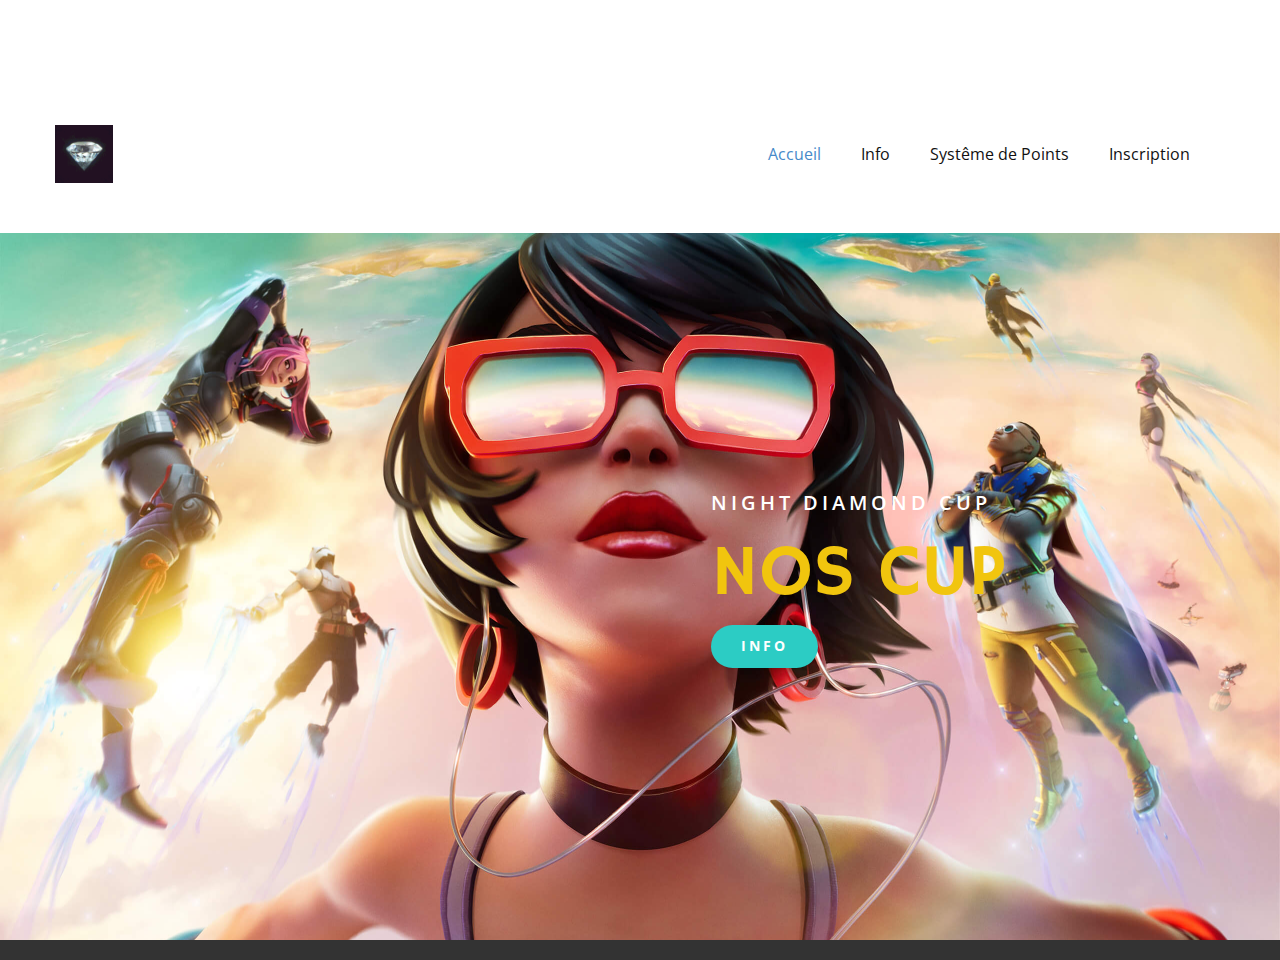
==== Accueil.html @ e15fab00 "Add files via upload" ====
<!DOCTYPE html>
<html style="font-size: 16px;">
  <head>
    <meta name="viewport" content="width=device-width, initial-scale=1.0">
    <meta charset="utf-8">
    <meta name="keywords" content="NOS CUP, ​Notre première cup sera en duo et rassemblera 49 duos, elle se passera en partie privé, 3 partied&amp;apos;échauffement pour commencer , puis 10 partie de pure cup et pour finir 2 partie de fun pour plus d&amp;apos;info , je vous invite a descendre">
    <meta name="description" content="">
    <title>Accueil</title>
    <link rel="stylesheet" href="nicepage.css" media="screen">
<link rel="stylesheet" href="Accueil.css" media="screen">
    <script class="u-script" type="text/javascript" src="jquery.js" defer=""></script>
    <script class="u-script" type="text/javascript" src="nicepage.js" defer=""></script>
    <meta name="generator" content="Nicepage 4.12.21, nicepage.com">
    <link id="u-theme-google-font" rel="stylesheet" href="https://fonts.googleapis.com/css?family=Roboto:100,100i,300,300i,400,400i,500,500i,700,700i,900,900i|Open+Sans:300,300i,400,400i,500,500i,600,600i,700,700i,800,800i">
    <link id="u-page-google-font" rel="stylesheet" href="https://fonts.googleapis.com/css?family=Hammersmith+One:400">
    
    
    <script type="application/ld+json">{
		"@context": "http://schema.org",
		"@type": "Organization",
		"name": "",
		"logo": "images/a_df886adaf4113a09b208e69563ec3b4f.gif"
}</script>
    <meta name="theme-color" content="#478ac9">
    <meta property="og:title" content="Accueil">
    <meta property="og:type" content="website">
  </head>
  <body class="u-body u-xl-mode"><header class="u-clearfix u-header u-header" id="sec-b72d"><div class="u-clearfix u-sheet u-sheet-1">
        <a href="https://nicepage.com" class="u-image u-logo u-image-1" data-image-width="150" data-image-height="150">
          <img src="images/a_df886adaf4113a09b208e69563ec3b4f.gif" class="u-logo-image u-logo-image-1">
        </a>
        <nav class="u-menu u-menu-dropdown u-offcanvas u-menu-1">
          <div class="menu-collapse" style="font-size: 1rem; letter-spacing: 0px;">
            <a class="u-button-style u-custom-left-right-menu-spacing u-custom-padding-bottom u-custom-top-bottom-menu-spacing u-nav-link u-text-active-palette-1-base u-text-hover-palette-2-base" href="#">
              <svg class="u-svg-link" viewBox="0 0 24 24"><use xmlns:xlink="http://www.w3.org/1999/xlink" xlink:href="#menu-hamburger"></use></svg>
              <svg class="u-svg-content" version="1.1" id="menu-hamburger" viewBox="0 0 16 16" x="0px" y="0px" xmlns:xlink="http://www.w3.org/1999/xlink" xmlns="http://www.w3.org/2000/svg"><g><rect y="1" width="16" height="2"></rect><rect y="7" width="16" height="2"></rect><rect y="13" width="16" height="2"></rect>
</g></svg>
            </a>
          </div>
          <div class="u-custom-menu u-nav-container">
            <ul class="u-nav u-unstyled u-nav-1"><li class="u-nav-item"><a class="u-button-style u-nav-link u-text-active-palette-1-base u-text-hover-palette-2-base" href="Accueil.html" style="padding: 10px 20px;">Accueil</a>
</li><li class="u-nav-item"><a class="u-button-style u-nav-link u-text-active-palette-1-base u-text-hover-palette-2-base" href="Info.html" style="padding: 10px 20px;">Info</a>
</li><li class="u-nav-item"><a class="u-button-style u-nav-link u-text-active-palette-1-base u-text-hover-palette-2-base" href="Systême-de-Points.html" style="padding: 10px 20px;">Systême de Points</a>
</li><li class="u-nav-item"><a class="u-button-style u-nav-link u-text-active-palette-1-base u-text-hover-palette-2-base" href="Inscription.html" style="padding: 10px 20px;">Inscription</a>
</li></ul>
          </div>
          <div class="u-custom-menu u-nav-container-collapse">
            <div class="u-black u-container-style u-inner-container-layout u-opacity u-opacity-95 u-sidenav">
              <div class="u-inner-container-layout u-sidenav-overflow">
                <div class="u-menu-close"></div>
                <ul class="u-align-center u-nav u-popupmenu-items u-unstyled u-nav-2"><li class="u-nav-item"><a class="u-button-style u-nav-link" href="Accueil.html">Accueil</a>
</li><li class="u-nav-item"><a class="u-button-style u-nav-link" href="Info.html">Info</a>
</li><li class="u-nav-item"><a class="u-button-style u-nav-link" href="Systême-de-Points.html">Systême de Points</a>
</li><li class="u-nav-item"><a class="u-button-style u-nav-link" href="Inscription.html">Inscription</a>
</li></ul>
              </div>
            </div>
            <div class="u-black u-menu-overlay u-opacity u-opacity-70"></div>
          </div>
        </nav>
      </div></header>
    <section class="u-align-right u-clearfix u-image u-section-1" id="carousel_85dd" data-image-width="2560" data-image-height="1440">
      <div class="u-clearfix u-sheet u-sheet-1">
        <div class="u-align-left u-container-style u-group u-group-1">
          <div class="u-container-layout u-container-layout-1">
            <h3 class="u-custom-font u-text u-text-body-alt-color u-text-font u-text-1">NIGHT DIAMOND CUP<br>
            </h3>
            <h1 class="u-custom-font u-text u-text-palette-3-base u-title u-text-2">
              <a href="https://mim.org/galleries/special-exhibitions/the-electric-guitar-inventing-an-american-icon/" ping="/url?sa=t&amp;source=web&amp;rct=j&amp;url=https://mim.org/galleries/special-exhibitions/the-electric-guitar-inventing-an-american-icon/&amp;ved=2ahUKEwjL-aj21PXlAhWhw6YKHYk3CGIQFjALegQIABAB" style="">N</a>OS CUP<br>
            </h1>
            <a href="Info.html" data-page-id="1246328891" class="u-btn u-btn-round u-button-style u-palette-4-base u-radius-27 u-text-body-alt-color u-btn-1">INFO</a>
          </div>
        </div>
      </div>
    </section>
    
    
    <footer class="u-align-center u-clearfix u-footer u-grey-80 u-footer" id="sec-056b"><div class="u-align-left u-clearfix u-sheet u-sheet-1"></div></footer>
  </body>
</html>
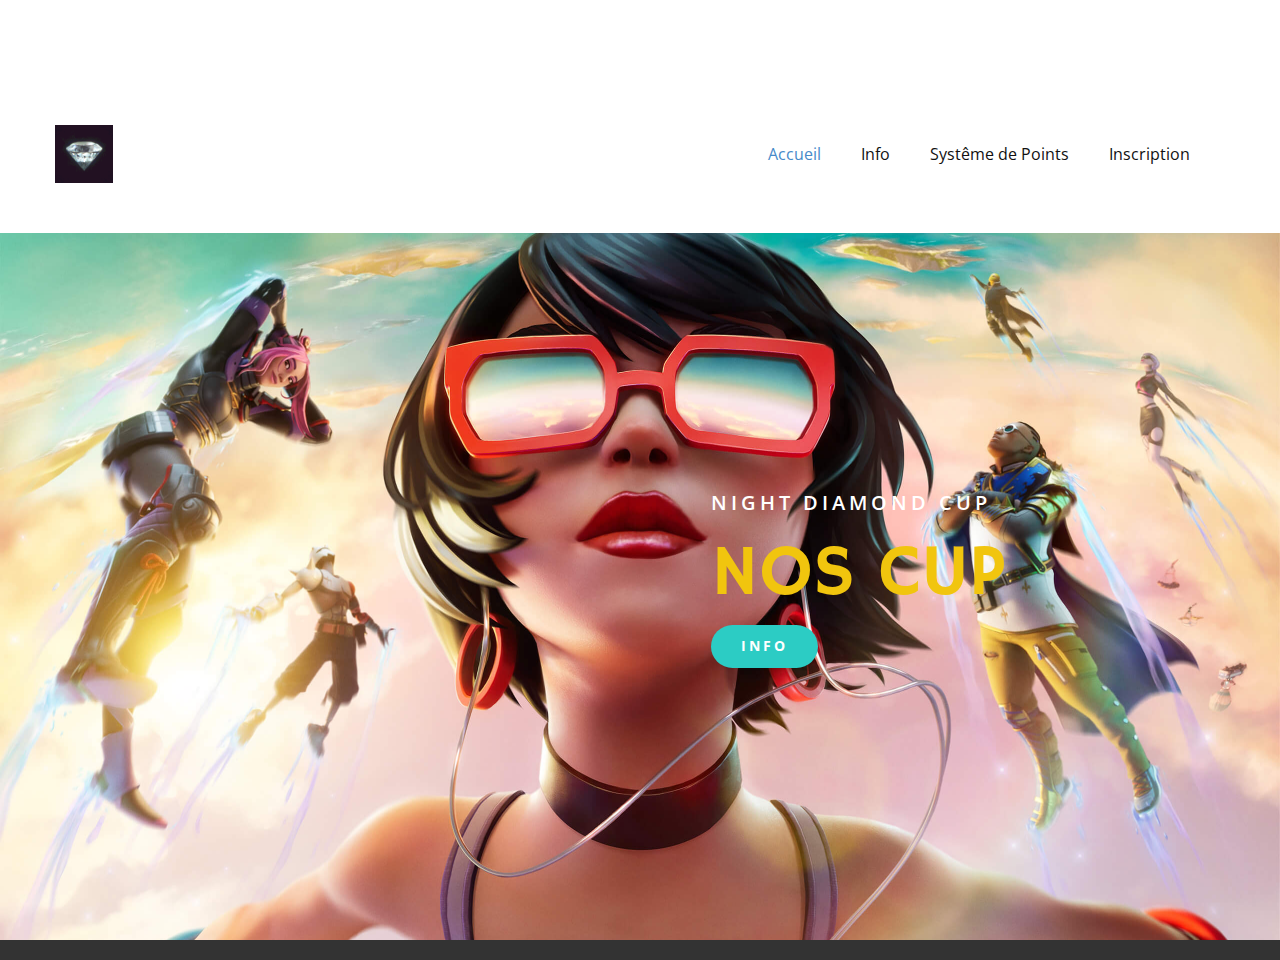
==== commit ca9b8850: "Update Accueil.html" ====
--- a/Accueil.html
+++ b/Accueil.html
@@ -26,7 +26,7 @@
     <meta property="og:type" content="website">
   </head>
   <body class="u-body u-xl-mode"><header class="u-clearfix u-header u-header" id="sec-b72d"><div class="u-clearfix u-sheet u-sheet-1">
-        <a href="https://nicepage.com" class="u-image u-logo u-image-1" data-image-width="150" data-image-height="150">
+        <a href="https://sliferrr.github.io/nightdiamondcup/" class="u-image u-logo u-image-1" data-image-width="150" data-image-height="150">
           <img src="images/a_df886adaf4113a09b208e69563ec3b4f.gif" class="u-logo-image u-logo-image-1">
         </a>
         <nav class="u-menu u-menu-dropdown u-offcanvas u-menu-1">
@@ -77,4 +77,4 @@
     
     <footer class="u-align-center u-clearfix u-footer u-grey-80 u-footer" id="sec-056b"><div class="u-align-left u-clearfix u-sheet u-sheet-1"></div></footer>
   </body>
-</html>+</html>
